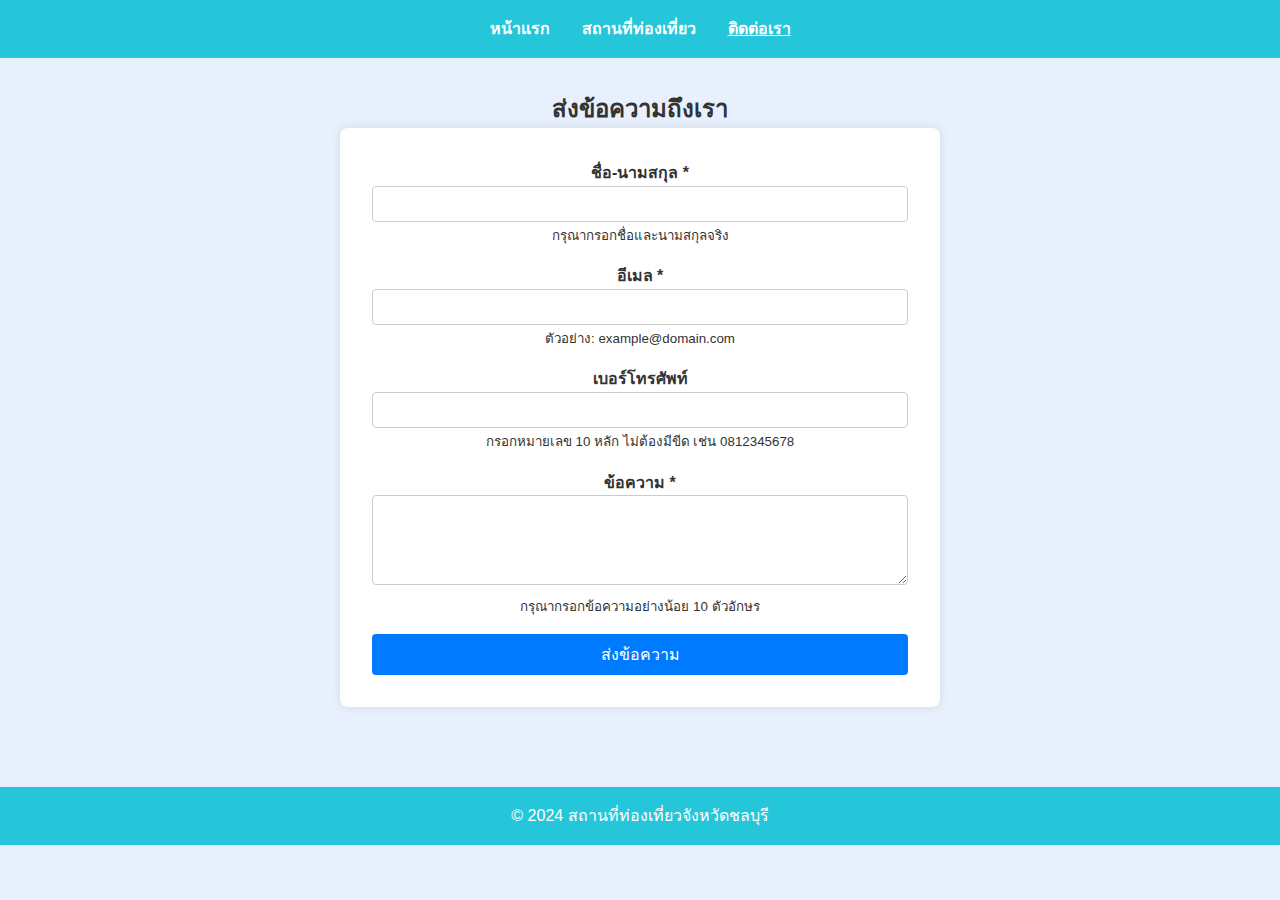
==== contact.html @ d26bffa1 "เอาโค้ด Hw 1 มาใส่ใน Hw2" ====
<!DOCTYPE html>
<html lang="th">
<head>
    <meta charset="UTF-8">
    <meta name="viewport" content="width=device-width, initial-scale=1.0">
    <title>ติดต่อเรา - สถานที่ท่องเที่ยวจังหวัดชลบุรี</title>
    <link rel="stylesheet" href="css/style.css">
</head>
<body>
    <header>
        <nav>
            <ul class="menu">
                <li><a href="index.html">หน้าแรก</a></li>
                <li><a href="place.html">สถานที่ท่องเที่ยว</a></li>
                <li><a href="contact.html" class="active">ติดต่อเรา</a></li>
            </ul>
        </nav>
    </header>
<main>
        <section class="contact-form">
        <h2>ส่งข้อความถึงเรา</h2>
        <form action="/submit" method="POST" role="form" aria-label="แบบฟอร์มติดต่อ">
            <div class="form-group">
                <label for="fullname">ชื่อ-นามสกุล *</label>
                <input
                    type="text"
                    id="fullname"
                    name="fullname"
                    required
                    aria-required="true"
                    minlength="2"
                    maxlength="100"
                    aria-describedby="fullname-help">
                <small id="fullname-help">กรุณากรอกชื่อและนามสกุลจริง</small>
            </div>
            <div class="form-group">
                <label for="email">อีเมล *</label>
                <input
                    type="email"
                    id="email"
                    name="email"
                    required
                    aria-required="true"
                    pattern="[a-z0-9._%+-]+@[a-z0-9.-]+\.[a-z]{2,}$"
                    aria-describedby="email-help">
                <small id="email-help">ตัวอย่าง: example@domain.com</small>
            </div>
            <div class="form-group">
                <label for="tel">เบอร์โทรศัพท์</label>
                <input
                    type="tel"
                    id="tel"
                    name="tel"
                    pattern="[0-9]{10}"
                    aria-describedby="tel-help">
                <small id="tel-help">กรอกหมายเลข 10 หลัก ไม่ต้องมีขีด เช่น 0812345678</small>
            </div>
            <div class="form-group">
                <label for="message">ข้อความ *</label>
                <textarea
                    id="message"
                    name="message"
                    required
                    aria-required="true"
                    minlength="10"
                    rows="5"
                    aria-describedby="message-help"></textarea>
                <small id="message-help">กรุณากรอกข้อความอย่างน้อย 10 ตัวอักษร</small>
            </div>
            <div class="form-group">
                <button
                    type="submit"
                    aria-label="ส่งข้อความ">
                    ส่งข้อความ</button>
            </div>
        </form>
    </section>
</main>
    <footer>
        <p>&copy; 2024 สถานที่ท่องเที่ยวจังหวัดชลบุรี</p>
    </footer>
</body>
</html>
---- css/style.css ----
/* Reset CSS เพื่อความเข้ากันได้กับเบราว์เซอร์ */
* {
    margin: 0;
    padding: 0;
    box-sizing: border-box;
}

/* พื้นหลังและฟอนต์ทั่วไป */
body {
    font-family: 'Arial', sans-serif;
    background-color: #e8f0fe;
    color: #333;
    line-height: 1.6;
}

/* เฮดเดอร์และเมนูนำทาง */
header {
    background: #26c6da;
    color: white;
    padding: 1em 0;
    text-align: center;
}

.menu {
    list-style: none;
    display: flex;
    justify-content: center;
    gap: 2em;
}

.menu li a {
    color: white;
    text-decoration: none;
    font-weight: bold;
}

.menu li a:hover, .menu li a.active {
    text-decoration: underline;
}

/* ส่วนแนะนำ (Hero Section) */
.hero {
    background: url('../images/chonburi.jpg') no-repeat center center/cover;
    color: white;
    text-align: center;
    padding: 4em 2em;
}

.hero h1 {
    font-size: 3em;
    margin-bottom: 0.5em;
}

.hero p {
    font-size: 1.5em;
}

/* ส่วนแนะนำสถานที่ (Highlights) */
.highlights {
    padding: 2em;
    text-align: center;
}

.highlights h2 {
    font-size: 2.5em;
    margin-bottom: 1em;
}

.places {
    display: flex;
    justify-content: space-around;
    gap: 2em;
    flex-wrap: wrap;
}

.place {
    background: white;
    padding: 1em;
    border-radius: 8px;
    box-shadow: 0 0 10px rgba(0,0,0,0.1);
    text-align: center;
    width: 250px;
}

.place img, .place-detail img {
    width: 100%;
    height: auto;
    border-radius: 5px;
}

.place h3, .place-detail h2 {
    margin-top: 0.5em;
}

/* ปรับสำหรับ place.html */
.places-list {
    max-width: 800px;
    margin: 0 auto;
    text-align: center;
}

.places-list h1 {
    font-size: 2.5em;
    color: #005f73;
    margin-bottom: 1em;
}

.place-detail {
    background: #ffffff;
    border: 1px solid #ddd;
    border-radius: 8px;
    margin-bottom: 20px;
    padding: 15px;
    box-shadow: 0px 4px 6px rgba(0, 0, 0, 0.1);
    transition: transform 0.3s ease, box-shadow 0.3s ease;
}

.place-detail:hover {
    transform: scale(1.05);
    box-shadow: 0px 6px 10px rgba(0, 0, 0, 0.15);
}

.place-detail h2 {
    color: #3a86ff;
    font-size: 1.5em;
    margin-bottom: 10px;
}

.place-detail p {
    color: #555;
    font-size: 1em;
    line-height: 1.5;
}

.place-detail img {
    width: 100%;
    height: auto;
    border-radius: 8px;
    margin-bottom: 15px;
}

/* ฟอร์มติดต่อ */
.contact-form {
    padding: 2em;
    text-align: center;
}

.contact-form h1 {
    font-size: 2.5em;
    margin-bottom: 1em;
}

form {
    display: flex;
    flex-direction: column;
    gap: 1em;
    max-width: 600px;
    margin: 0 auto;
    background: white;
    padding: 2em;
    border-radius: 8px;
    box-shadow: 0 0 10px rgba(0,0,0,0.1);
}

form label {
    font-weight: bold;
}

form input, form textarea, form button {
    width: 100%;
    padding: 0.5em;
    font-size: 1em;
    border: 1px solid #ccc;
    border-radius: 4px;
}

form button {
    background: #007bff;
    color: white;
    border: none;
    cursor: pointer;
    font-size: 1em;
}

form button:hover {
    background: #0056b3;
}

/* ส่วนท้ายเว็บไซต์ */
footer {
    text-align: center;
    padding: 1em 0;
    background: #26c6da;
    color: white;
    margin-top: 3em;
}
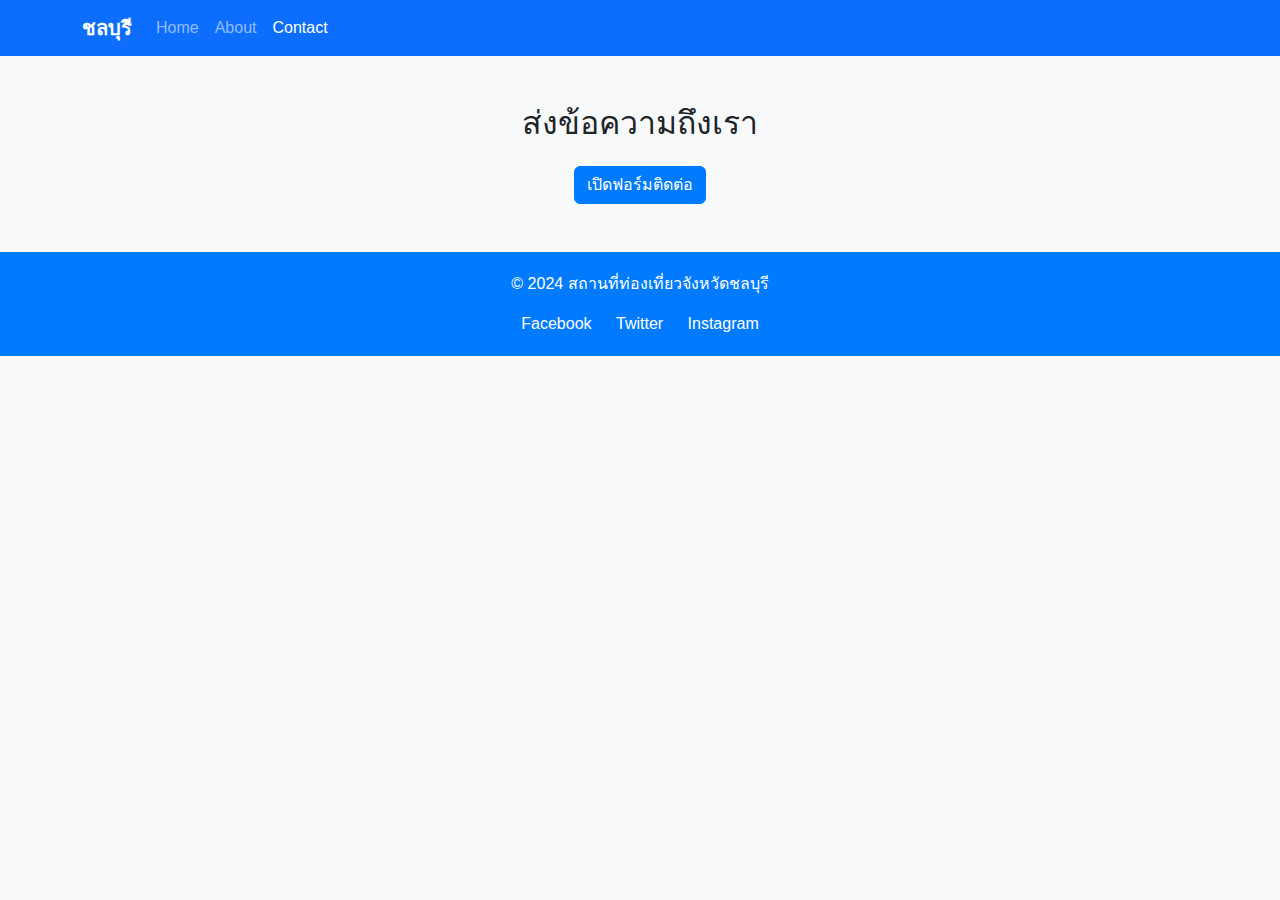
==== commit 8e97ff94: "เปลี่ยนสี footer" ====
--- a/contact.html
+++ b/contact.html
@@ -4,80 +4,114 @@
     <meta charset="UTF-8">
     <meta name="viewport" content="width=device-width, initial-scale=1.0">
     <title>ติดต่อเรา - สถานที่ท่องเที่ยวจังหวัดชลบุรี</title>
-    <link rel="stylesheet" href="css/style.css">
+    <!-- Bootstrap CSS -->
+    <link href="https://cdn.jsdelivr.net/npm/bootstrap@5.3.0/dist/css/bootstrap.min.css" rel="stylesheet">
+    <style>
+        body {
+            font-family: 'Arial', sans-serif;
+            background-color: #f8f9fa;
+        }
+        .modal-header {
+            background-color: #26c6da;
+            color: white;
+        }
+        .btn-primary {
+            background-color: #007bff;
+            border-color: #007bff;
+        }
+        footer {
+            background-color: #007bff;
+            color: white;
+            padding: 20px 0;
+        }
+        footer a {
+            color: white;
+            margin: 0 10px;
+            text-decoration: none;
+        }
+        footer a:hover {
+            text-decoration: underline;
+        }
+    </style>
 </head>
 <body>
-    <header>
-        <nav>
-            <ul class="menu">
-                <li><a href="index.html">หน้าแรก</a></li>
-                <li><a href="place.html">สถานที่ท่องเที่ยว</a></li>
-                <li><a href="contact.html" class="active">ติดต่อเรา</a></li>
-            </ul>
-        </nav>
-    </header>
-<main>
-        <section class="contact-form">
+    <!-- Navbar -->
+    <nav class="navbar navbar-expand-lg navbar-dark bg-primary">
+        <div class="container">
+            <a class="navbar-brand fw-bold" href="#">ชลบุรี</a>
+            <button class="navbar-toggler" type="button" data-bs-toggle="collapse" data-bs-target="#navbarNav" aria-controls="navbarNav" aria-expanded="false" aria-label="Toggle navigation">
+                <span class="navbar-toggler-icon"></span>
+            </button>
+            <div class="collapse navbar-collapse" id="navbarNav">
+                <ul class="navbar-nav me-auto">
+                    <li class="nav-item">
+                        <a class="nav-link" href="index.html">Home</a>
+                    </li>
+                    <li class="nav-item">
+                        <a class="nav-link" href="place.html">About</a>
+                    </li>
+                    <li class="nav-item">
+                        <a class="nav-link active" href="contact.html">Contact</a>
+                    </li>
+                </ul>
+            </div>
+        </div>
+    </nav>
+
+    <!-- Contact Modal Trigger -->
+    <div class="container my-5 text-center">
         <h2>ส่งข้อความถึงเรา</h2>
-        <form action="/submit" method="POST" role="form" aria-label="แบบฟอร์มติดต่อ">
-            <div class="form-group">
-                <label for="fullname">ชื่อ-นามสกุล *</label>
-                <input
-                    type="text"
-                    id="fullname"
-                    name="fullname"
-                    required
-                    aria-required="true"
-                    minlength="2"
-                    maxlength="100"
-                    aria-describedby="fullname-help">
-                <small id="fullname-help">กรุณากรอกชื่อและนามสกุลจริง</small>
+        <button type="button" class="btn btn-primary mt-3" data-bs-toggle="modal" data-bs-target="#contactModal">
+            เปิดฟอร์มติดต่อ
+        </button>
+    </div>
+
+    <!-- Contact Modal -->
+    <div class="modal fade" id="contactModal" tabindex="-1" aria-labelledby="contactModalLabel" aria-hidden="true">
+        <div class="modal-dialog">
+            <div class="modal-content">
+                <div class="modal-header">
+                    <h5 class="modal-title" id="contactModalLabel">ส่งข้อความถึงเรา</h5>
+                    <button type="button" class="btn-close" data-bs-dismiss="modal" aria-label="Close"></button>
+                </div>
+                <div class="modal-body">
+                    <form>
+                        <div class="mb-3">
+                            <label for="fullname" class="form-label">ชื่อ-นามสกุล *</label>
+                            <input type="text" class="form-control" id="fullname" required>
+                        </div>
+                        <div class="mb-3">
+                            <label for="email" class="form-label">อีเมล *</label>
+                            <input type="email" class="form-control" id="email" required>
+                        </div>
+                        <div class="mb-3">
+                            <label for="tel" class="form-label">เบอร์โทรศัพท์</label>
+                            <input type="tel" class="form-control" id="tel" pattern="[0-9]{10}">
+                        </div>
+                        <div class="mb-3">
+                            <label for="message" class="form-label">ข้อความ *</label>
+                            <textarea class="form-control" id="message" rows="5" required></textarea>
+                        </div>
+                        <button type="submit" class="btn btn-primary">ส่งข้อความ</button>
+                    </form>
+                </div>
             </div>
-            <div class="form-group">
-                <label for="email">อีเมล *</label>
-                <input
-                    type="email"
-                    id="email"
-                    name="email"
-                    required
-                    aria-required="true"
-                    pattern="[a-z0-9._%+-]+@[a-z0-9.-]+\.[a-z]{2,}$"
-                    aria-describedby="email-help">
-                <small id="email-help">ตัวอย่าง: example@domain.com</small>
+        </div>
+    </div>
+
+    <!-- Footer -->
+    <footer class="text-center">
+        <div class="container">
+            <p>&copy; 2024 สถานที่ท่องเที่ยวจังหวัดชลบุรี</p>
+            <div>
+                <a href="#">Facebook</a>
+                <a href="#">Twitter</a>
+                <a href="#">Instagram</a>
             </div>
-            <div class="form-group">
-                <label for="tel">เบอร์โทรศัพท์</label>
-                <input
-                    type="tel"
-                    id="tel"
-                    name="tel"
-                    pattern="[0-9]{10}"
-                    aria-describedby="tel-help">
-                <small id="tel-help">กรอกหมายเลข 10 หลัก ไม่ต้องมีขีด เช่น 0812345678</small>
-            </div>
-            <div class="form-group">
-                <label for="message">ข้อความ *</label>
-                <textarea
-                    id="message"
-                    name="message"
-                    required
-                    aria-required="true"
-                    minlength="10"
-                    rows="5"
-                    aria-describedby="message-help"></textarea>
-                <small id="message-help">กรุณากรอกข้อความอย่างน้อย 10 ตัวอักษร</small>
-            </div>
-            <div class="form-group">
-                <button
-                    type="submit"
-                    aria-label="ส่งข้อความ">
-                    ส่งข้อความ</button>
-            </div>
-        </form>
-    </section>
-</main>
-    <footer>
-        <p>&copy; 2024 สถานที่ท่องเที่ยวจังหวัดชลบุรี</p>
+        </div>
     </footer>
+
+    <!-- Bootstrap JS -->
+    <script src="https://cdn.jsdelivr.net/npm/bootstrap@5.3.0/dist/js/bootstrap.bundle.min.js"></script>
 </body>
-</html>+</html>
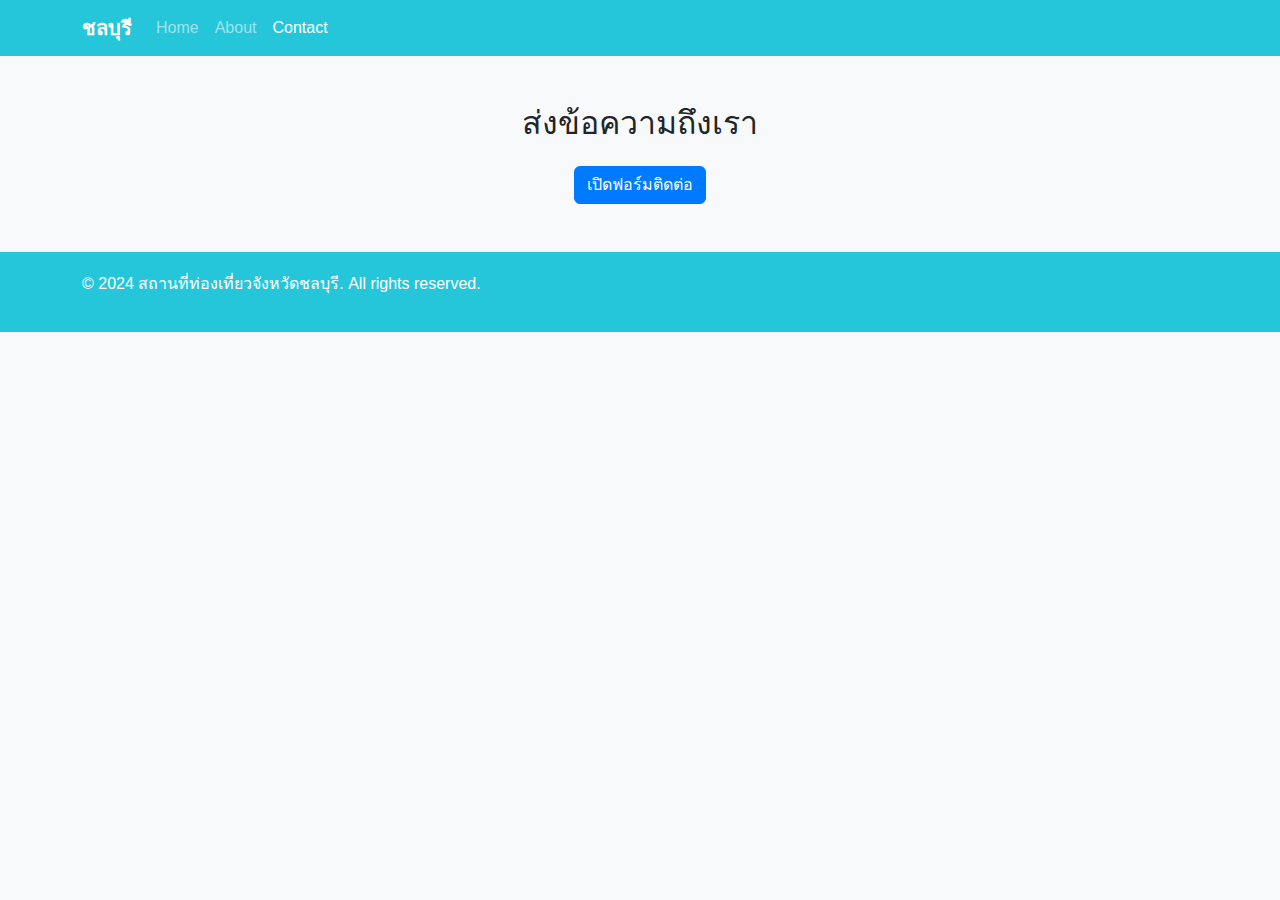
==== commit 1713cb48: "เพม Bootstrap CSS ในหนา contact" ====
--- a/contact.html
+++ b/contact.html
@@ -12,7 +12,7 @@
             background-color: #f8f9fa;
         }
         .modal-header {
-            background-color: #26c6da;
+            background-color: #007bff;
             color: white;
         }
         .btn-primary {
@@ -20,7 +20,7 @@
             border-color: #007bff;
         }
         footer {
-            background-color: #007bff;
+            background-color: #26c6da;
             color: white;
             padding: 20px 0;
         }
@@ -36,7 +36,7 @@
 </head>
 <body>
     <!-- Navbar -->
-    <nav class="navbar navbar-expand-lg navbar-dark bg-primary">
+    <nav class="navbar navbar-expand-lg navbar-dark" style="background-color: #26c6da;">
         <div class="container">
             <a class="navbar-brand fw-bold" href="#">ชลบุรี</a>
             <button class="navbar-toggler" type="button" data-bs-toggle="collapse" data-bs-target="#navbarNav" aria-controls="navbarNav" aria-expanded="false" aria-label="Toggle navigation">
@@ -100,16 +100,15 @@
     </div>
 
     <!-- Footer -->
-    <footer class="text-center">
+    <footer>
         <div class="container">
-            <p>&copy; 2024 สถานที่ท่องเที่ยวจังหวัดชลบุรี</p>
-            <div>
-                <a href="#">Facebook</a>
-                <a href="#">Twitter</a>
-                <a href="#">Instagram</a>
+            <div class="row">
+                
+                <p>&copy; 2024 สถานที่ท่องเที่ยวจังหวัดชลบุรี. All rights reserved.</p>
             </div>
         </div>
     </footer>
+    
 
     <!-- Bootstrap JS -->
     <script src="https://cdn.jsdelivr.net/npm/bootstrap@5.3.0/dist/js/bootstrap.bundle.min.js"></script>
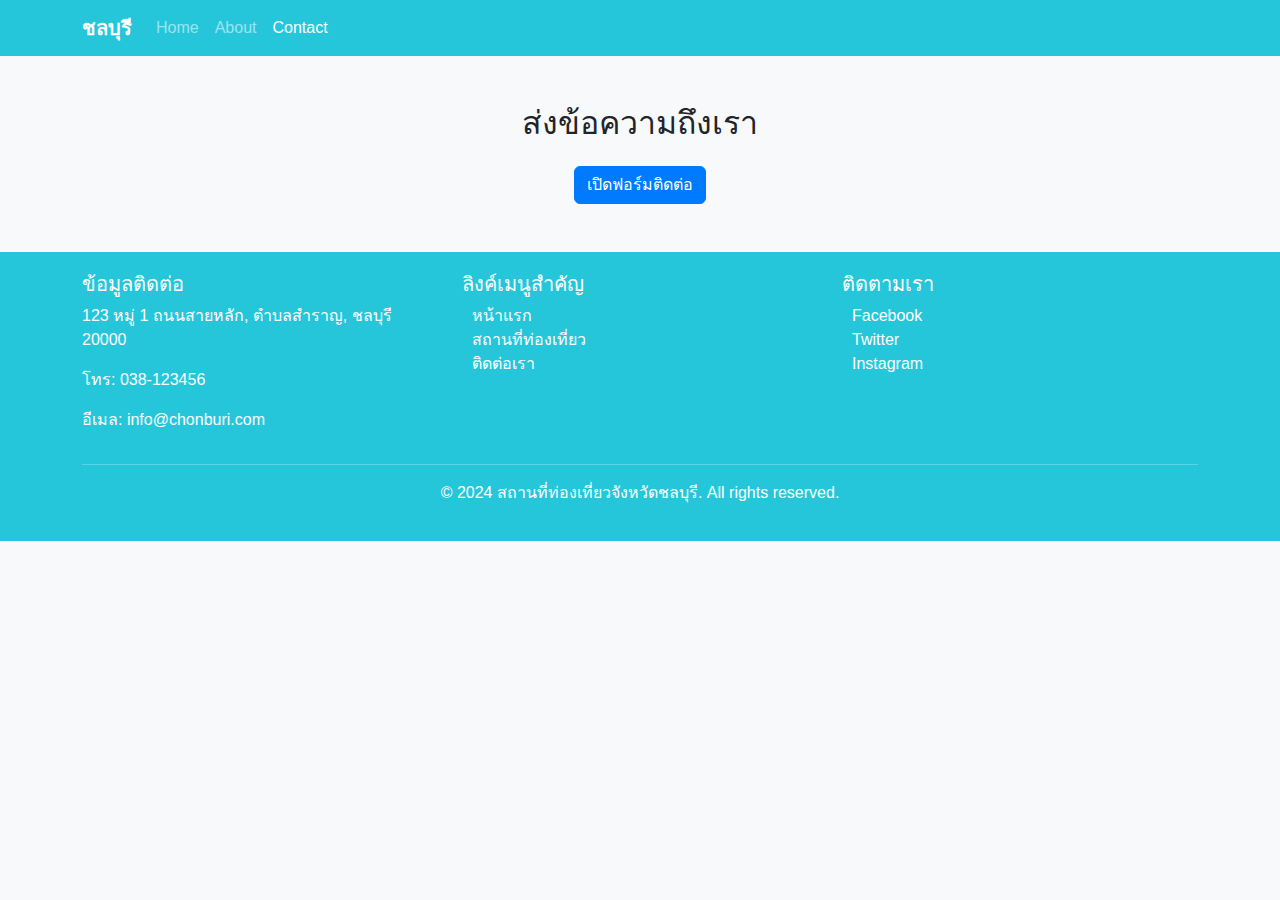
==== commit be9be53b: "ปรับโค้ด Footer" ====
--- a/contact.html
+++ b/contact.html
@@ -103,7 +103,29 @@
     <footer>
         <div class="container">
             <div class="row">
-                
+                <div class="col-md-4">
+                    <h5>ข้อมูลติดต่อ</h5>
+                    <p>123 หมู่ 1 ถนนสายหลัก, ตำบลสำราญ, ชลบุรี 20000</p>
+                    <p>โทร: 038-123456</p>
+                    <p>อีเมล: info@chonburi.com</p>
+                </div>
+                <div class="col-md-4">
+                    <h5>ลิงค์เมนูสำคัญ</h5>
+                    <ul class="list-unstyled">
+                        <li><a href="index.html">หน้าแรก</a></li>
+                        <li><a href="place.html">สถานที่ท่องเที่ยว</a></li>
+                        <li><a href="contact.html">ติดต่อเรา</a></li>
+                    </ul>
+                </div>
+                <div class="col-md-4">
+                    <h5>ติดตามเรา</h5>
+                    <a href="#">Facebook</a><br>
+                    <a href="#">Twitter</a><br>
+                    <a href="#">Instagram</a>
+                </div>
+            </div>
+            <hr class="my-3">
+            <div class="text-center">
                 <p>&copy; 2024 สถานที่ท่องเที่ยวจังหวัดชลบุรี. All rights reserved.</p>
             </div>
         </div>
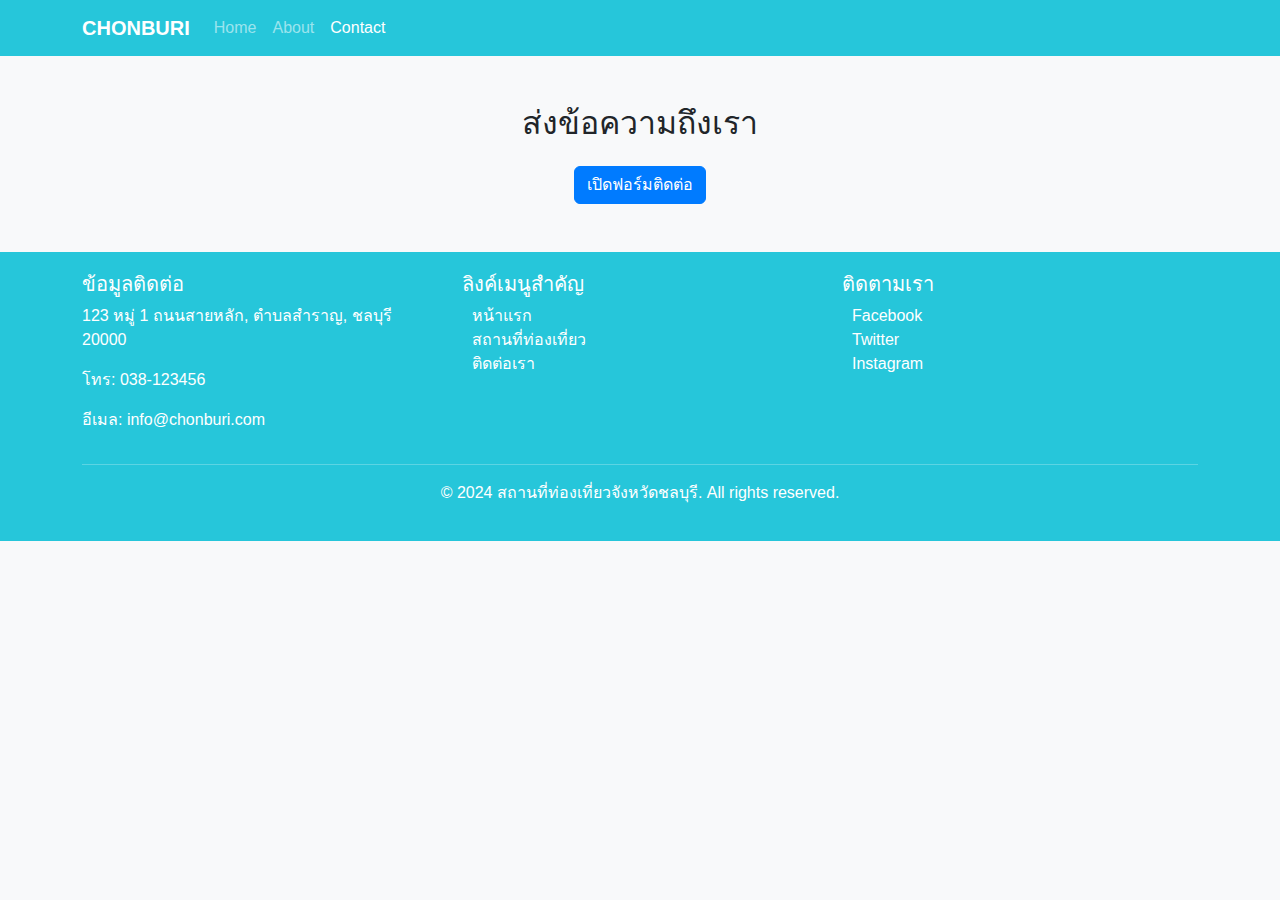
==== commit 2922ad2d: "เพิ่มชื่อ CHONBURI ทางด้านซ้ายของ Navbar" ====
--- a/contact.html
+++ b/contact.html
@@ -38,7 +38,7 @@
     <!-- Navbar -->
     <nav class="navbar navbar-expand-lg navbar-dark" style="background-color: #26c6da;">
         <div class="container">
-            <a class="navbar-brand fw-bold" href="#">ชลบุรี</a>
+            <a class="navbar-brand fw-bold" href="#">CHONBURI</a>
             <button class="navbar-toggler" type="button" data-bs-toggle="collapse" data-bs-target="#navbarNav" aria-controls="navbarNav" aria-expanded="false" aria-label="Toggle navigation">
                 <span class="navbar-toggler-icon"></span>
             </button>
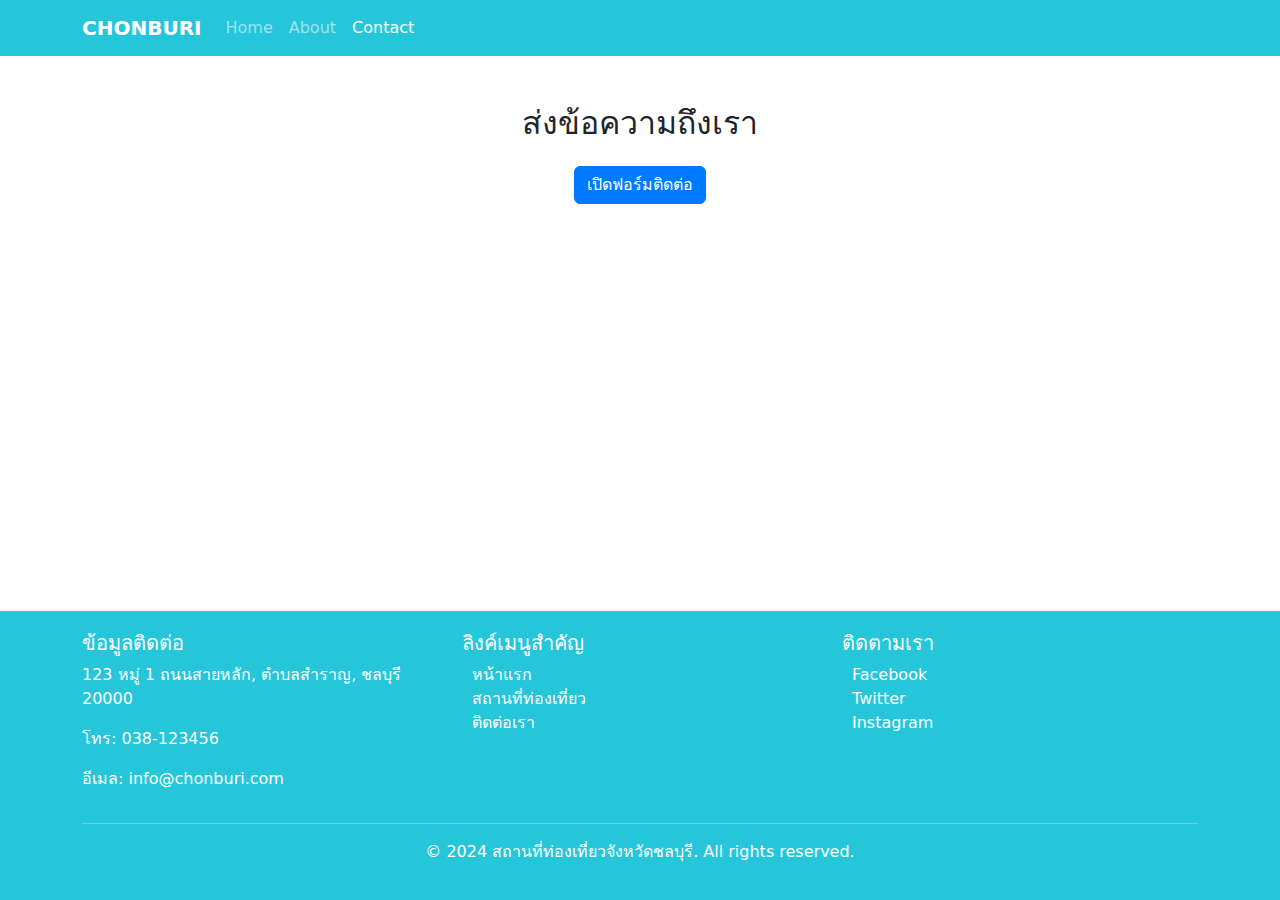
==== commit e6219629: "ปรับเเก้โค้ด" ====
--- a/contact.html
+++ b/contact.html
@@ -7,31 +7,44 @@
     <!-- Bootstrap CSS -->
     <link href="https://cdn.jsdelivr.net/npm/bootstrap@5.3.0/dist/css/bootstrap.min.css" rel="stylesheet">
     <style>
+        html, body {
+            height: 100%;
+        }
+    
         body {
-            font-family: 'Arial', sans-serif;
-            background-color: #f8f9fa;
+            display: flex;
+            flex-direction: column;
+            margin: 0;
         }
+    
         .modal-header {
             background-color: #007bff;
             color: white;
         }
+    
         .btn-primary {
             background-color: #007bff;
             border-color: #007bff;
         }
+    
         footer {
             background-color: #26c6da;
             color: white;
             padding: 20px 0;
+            margin-top: auto;
         }
+    
         footer a {
             color: white;
             margin: 0 10px;
             text-decoration: none;
         }
+    
         footer a:hover {
             text-decoration: underline;
         }
+    </style>
+    
     </style>
 </head>
 <body>
